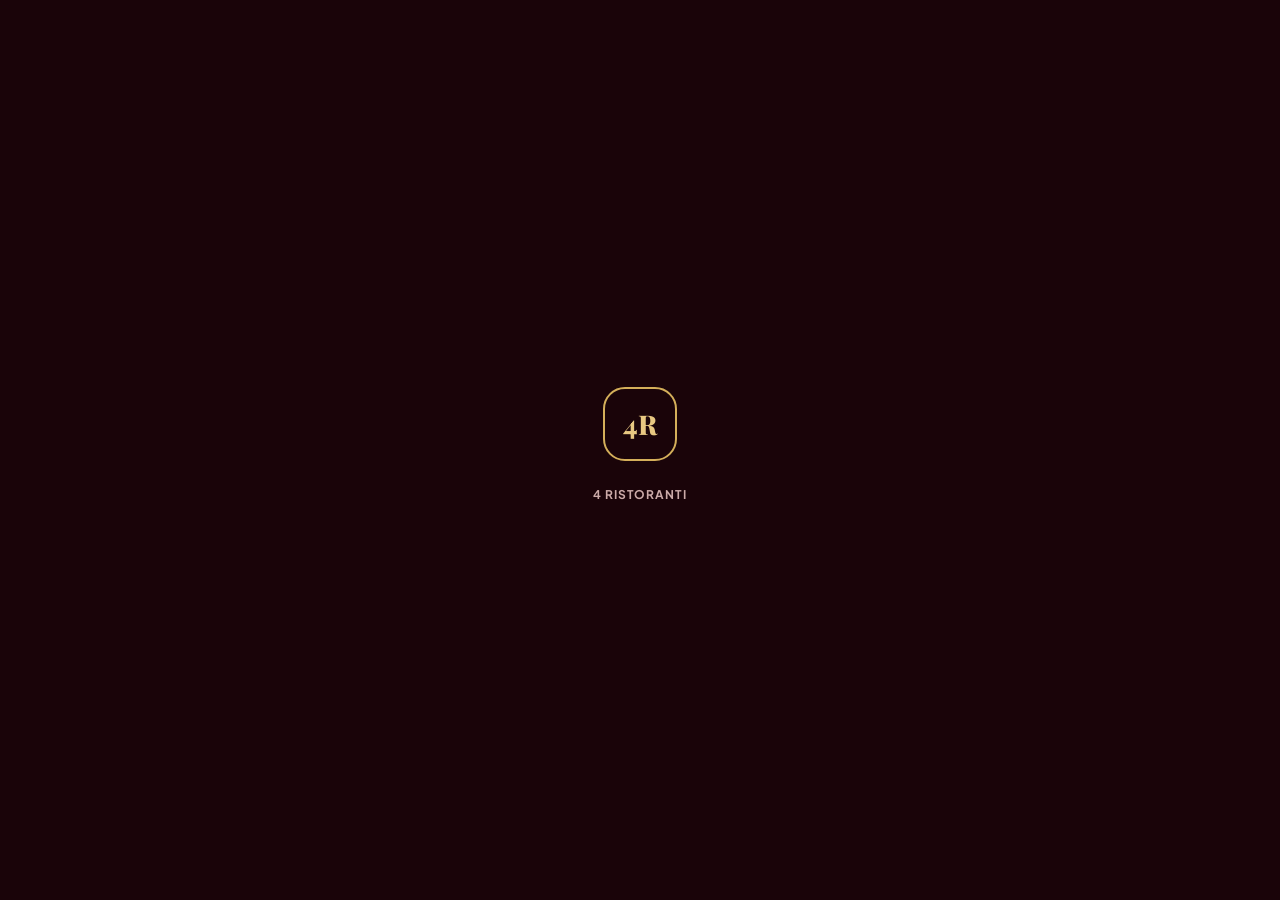
==== index.html @ a29dbe05 "Initial commit: 4 Ristoranti app PWA/SPA in HTML+Tailwind+JS puro per tracciare e valutare i ristora" ====
<!DOCTYPE html>
<html lang="it">
<head>
<meta charset="UTF-8">
<meta name="viewport" content="width=device-width, initial-scale=1.0, viewport-fit=cover">
<title>4 Ristoranti</title>
<meta name="description" content="La nostra classifica personale dei ristoranti provati insieme.">
<meta name="theme-color" content="#3d0a15">
<link rel="manifest" href="manifest.json">
<link rel="icon" href="icons/icon-192.png">
<link rel="apple-touch-icon" href="icons/apple-touch-icon.png">
<link rel="preconnect" href="https://fonts.googleapis.com">
<link rel="preconnect" href="https://fonts.gstatic.com" crossorigin>
<link href="https://fonts.googleapis.com/css2?family=Playfair+Display:wght@600;700;800&family=Plus+Jakarta+Sans:wght@400;500;600;700;800&display=swap" rel="stylesheet">
<script src="https://cdn.tailwindcss.com"></script>
<script src="https://cdn.jsdelivr.net/npm/@supabase/supabase-js@2/dist/umd/supabase.js"></script>
<link rel="stylesheet" href="css/style.css">
</head>
<body>

<!-- ==================== LOADING SPLASH ==================== -->
<div id="splash" class="splash">
  <div class="splash-badge">4R</div>
  <p class="splash-text">4 Ristoranti</p>
</div>

<!-- ==================== LOGIN SCREEN ==================== -->
<div id="login-screen" class="login-screen" hidden>
  <div class="login-card">
    <div class="login-badge">4R</div>
    <h1 class="login-title">4 Ristoranti</h1>
    <p class="login-subtitle">Il nostro elenco privato dei posti provati insieme</p>
    <form id="login-form" class="login-form">
      <label class="field-label" for="login-email">Email</label>
      <input id="login-email" class="field-input" type="email" autocomplete="username" required placeholder="tu@esempio.com">
      <label class="field-label" for="login-password">Password</label>
      <input id="login-password" class="field-input" type="password" autocomplete="current-password" required placeholder="••••••••">
      <button type="submit" class="btn-primary w-full mt-2" id="login-submit">Accedi</button>
      <p id="login-error" class="login-error" hidden></p>
    </form>
    <p class="login-hint">Accesso riservato: gli account si creano dal pannello Supabase (vedi README).</p>
  </div>
</div>

<!-- ==================== APP ==================== -->
<div id="app" hidden>

  <header id="topbar">
    <div class="topbar-inner">
      <div class="brand">
        <div class="brand-badge">4R</div>
        <div>
          <h1 class="brand-title">4 Ristoranti</h1>
          <p class="brand-subtitle">La nostra classifica personale</p>
        </div>
      </div>
      <button id="logout-btn" class="icon-btn" title="Esci" aria-label="Esci">
        <svg viewBox="0 0 24 24" width="20" height="20" fill="none" stroke="currentColor" stroke-width="2"><path d="M9 21H5a2 2 0 0 1-2-2V5a2 2 0 0 1 2-2h4"/><polyline points="16 17 21 12 16 7"/><line x1="21" y1="12" x2="9" y2="12"/></svg>
      </button>
    </div>

    <div class="stats-row">
      <div class="stat-chip"><span id="stat-count" class="stat-chip-num">0</span> ristoranti</div>
      <div class="stat-chip"><span id="stat-avg" class="stat-chip-num">–</span> media generale</div>
      <div class="stat-chip"><span id="stat-best" class="stat-chip-num">–</span> miglior voto</div>
    </div>

    <div class="controls-row">
      <input id="search-input" class="field-input flex-1 min-w-[160px]" type="search" placeholder="🔎 Cerca un ristorante...">
      <select id="sort-select" class="field-input">
        <option value="data_desc">Data: più recenti</option>
        <option value="data_asc">Data: meno recenti</option>
        <option value="voto_desc">Voto: più alto</option>
        <option value="voto_asc">Voto: più basso</option>
        <option value="nome_asc">Nome: A → Z</option>
      </select>
    </div>
  </header>

  <main id="main-content">
    <div id="grid" class="grid-wrap"></div>

    <div id="empty-state" class="empty-state" hidden>
      <div class="empty-emoji">🍽️</div>
      <p class="empty-title">Ancora nessun ristorante</p>
      <p class="empty-sub">Premi il pulsante "+" per aggiungere la vostra prima cena da valutare.</p>
    </div>

    <div id="loading-state" class="loading-state">
      <div class="spinner"></div>
      <p>Carico i ristoranti...</p>
    </div>
  </main>

  <button id="fab-add" class="fab" title="Aggiungi ristorante" aria-label="Aggiungi ristorante">
    <svg viewBox="0 0 24 24" width="28" height="28" fill="none" stroke="currentColor" stroke-width="2.4" stroke-linecap="round"><line x1="12" y1="5" x2="12" y2="19"/><line x1="5" y1="12" x2="19" y2="12"/></svg>
  </button>
</div>

<!-- ==================== DETTAGLIO MODAL ==================== -->
<div id="detail-modal" class="modal-overlay" hidden>
  <div class="modal-panel detail-panel">
    <button class="modal-close" id="detail-close" aria-label="Chiudi">✕</button>
    <div id="detail-content" class="detail-content"></div>
  </div>
</div>

<!-- ==================== FORM MODAL (crea / modifica) ==================== -->
<div id="form-modal" class="modal-overlay" hidden>
  <div class="modal-panel form-panel">
    <button class="modal-close" id="form-close" aria-label="Chiudi">✕</button>
    <h2 id="form-title" class="form-title">Nuovo ristorante</h2>

    <form id="restaurant-form" class="restaurant-form">
      <input type="hidden" id="f-id">

      <label class="field-label" for="f-nome">Nome del ristorante *</label>
      <input id="f-nome" class="field-input" type="text" required placeholder="Es. Trattoria da Luigi">

      <label class="field-label" for="f-data">Data della visita</label>
      <input id="f-data" class="field-input" type="date">

      <label class="field-label" for="f-descrizione">Descrizione breve</label>
      <textarea id="f-descrizione" class="field-input" rows="2" placeholder="Due parole sul locale, il tipo di cucina, l'atmosfera..."></textarea>

      <div class="ratings-block">
        <div class="rating-row" data-cat="location">
          <span class="rating-label">🏰 Location</span>
          <div class="star-input-mount"></div>
          <span class="rating-value">0.0</span>
        </div>
        <div class="rating-row" data-cat="menu">
          <span class="rating-label">📜 Menu</span>
          <div class="star-input-mount"></div>
          <span class="rating-value">0.0</span>
        </div>
        <div class="rating-row" data-cat="servizio">
          <span class="rating-label">🤵 Servizio</span>
          <div class="star-input-mount"></div>
          <span class="rating-value">0.0</span>
        </div>
        <div class="rating-row" data-cat="prezzo">
          <span class="rating-label">💶 Prezzo</span>
          <div class="star-input-mount"></div>
          <span class="rating-value">0.0</span>
        </div>
      </div>

      <div class="media-preview">
        <span class="media-preview-label">Media finale</span>
        <span id="form-media-value" class="media-preview-value">0.0</span>
      </div>

      <label class="field-label" for="f-note">Note personali</label>
      <textarea id="f-note" class="field-input" rows="2" placeholder='Es. "Da riprovare la cacio e pepe", "Tavolo esterno ventilato"...'></textarea>

      <label class="field-label">Foto</label>
      <div id="photo-drop" class="photo-drop">
        <input id="f-foto" type="file" accept="image/*" multiple hidden>
        <p>📷 Tocca per aggiungere foto (puoi selezionarne più di una)</p>
      </div>
      <div id="photo-preview-grid" class="photo-preview-grid"></div>

      <label class="field-label" for="f-autore">Aggiunto da <span class="text-[.7rem] font-normal text-[color:var(--text-lo)]">(facoltativo)</span></label>
      <input id="f-autore" class="field-input" type="text" placeholder="Es. il tuo nome">

      <div id="form-error" class="login-error" hidden></div>

      <div class="form-actions">
        <button type="button" id="form-cancel" class="btn-secondary">Annulla</button>
        <button type="submit" id="form-submit" class="btn-primary">Salva</button>
      </div>
    </form>
  </div>
</div>

<!-- ==================== LIGHTBOX FOTO ==================== -->
<div id="lightbox" class="lightbox">
  <button class="lb-btn" id="lb-close">✕</button>
  <button class="lb-btn lb-prev" id="lb-prev">‹</button>
  <img id="lightbox-img" src="" alt="">
  <button class="lb-btn lb-next" id="lb-next">›</button>
</div>

<div id="toast" class="toast"></div>

<script src="js/supabase-config.js"></script>
<script src="js/auth.js"></script>
<script src="js/db.js"></script>
<script src="js/app.js"></script>
</body>
</html>
---- css/style.css ----
:root{
  --bordeaux-0:#1a0409;
  --bordeaux-1:#2a0810;
  --bordeaux-2:#3d0a15;
  --bordeaux-3:#5b1222;
  --line:#4a1420;
  --line-soft:#331019;
  --panel:#28060d;
  --gold:#d4af5a;
  --gold-soft:#e8c882;
  --gold-dim:#8a7040;
  --text-hi:#f7ece9;
  --text-mid:#cbaaa8;
  --text-lo:#8f6b6a;
  --emerald:#34d399;
  --danger:#ef4444;
}
*{box-sizing:border-box;}
html,body{
  margin:0; min-height:100vh; overflow-x:hidden; max-width:100vw;
  background:var(--bordeaux-0); color:var(--text-hi);
  font-family:'Plus Jakarta Sans',system-ui,sans-serif;
}
body{
  background:
    radial-gradient(900px 460px at 10% -10%, #4a1220 0%, transparent 60%),
    radial-gradient(900px 500px at 100% 0%, #2a0f14 0%, transparent 55%),
    var(--bordeaux-0);
}
h1,h2,h3,.font-display{ font-family:'Playfair Display',Georgia,serif; }
::-webkit-scrollbar{ width:10px; height:10px; }
::-webkit-scrollbar-track{ background:var(--bordeaux-0); }
::-webkit-scrollbar-thumb{ background:#5a2130; border-radius:8px; }
::-webkit-scrollbar-thumb:hover{ background:#6f2a3c; }

/* ============ Splash ============ */
.splash{
  position:fixed; inset:0; z-index:2000; display:flex; flex-direction:column;
  align-items:center; justify-content:center; gap:14px; background:var(--bordeaux-0);
}
.splash-badge{
  width:74px; height:74px; border-radius:22px; border:2px solid var(--gold);
  display:flex; align-items:center; justify-content:center; font-family:'Playfair Display',serif;
  font-weight:800; font-size:1.7rem; color:var(--gold-soft);
  animation:pulseSplash 1.6s ease-in-out infinite;
}
@keyframes pulseSplash{ 0%,100%{ transform:scale(1); opacity:1; } 50%{ transform:scale(1.06); opacity:.75; } }
.splash-text{ color:var(--text-mid); letter-spacing:.08em; text-transform:uppercase; font-size:.75rem; font-weight:700; }

/* ============ Login ============ */
.login-screen{
  min-height:100vh; display:flex; align-items:center; justify-content:center; padding:24px;
}
.login-card{
  width:100%; max-width:400px; background:linear-gradient(180deg,var(--panel),var(--bordeaux-1));
  border:1px solid var(--line); border-radius:24px; padding:2.2rem 1.8rem; text-align:center;
  box-shadow:0 40px 80px -30px rgba(0,0,0,.7);
}
.login-badge{
  width:56px; height:56px; margin:0 auto 1rem; border-radius:16px; border:2px solid var(--gold);
  display:flex; align-items:center; justify-content:center; font-family:'Playfair Display',serif;
  font-weight:800; font-size:1.3rem; color:var(--gold-soft);
}
.login-title{ font-size:1.6rem; font-weight:800; margin:0 0 .3rem; color:var(--text-hi); }
.login-subtitle{ color:var(--text-mid); font-size:.85rem; margin:0 0 1.6rem; }
.login-form{ display:flex; flex-direction:column; gap:.7rem; text-align:left; }
.login-error{
  color:#fca5a5; background:rgba(239,68,68,.12); border:1px solid rgba(239,68,68,.35);
  border-radius:10px; padding:.55rem .8rem; font-size:.8rem; margin:.3rem 0 0;
}
.login-hint{ color:var(--text-lo); font-size:.72rem; margin-top:1.3rem; line-height:1.4; }

/* ============ Shared form fields ============ */
.field-label{ font-size:.72rem; font-weight:700; color:var(--text-mid); text-transform:uppercase; letter-spacing:.03em; margin-top:.4rem; }
.field-input{
  background:var(--bordeaux-1); border:1px solid var(--line); color:var(--text-hi);
  border-radius:12px; padding:.6rem .85rem; font-size:.9rem; font-family:inherit;
  outline:none; transition:border-color .15s ease, box-shadow .15s ease; width:100%;
}
.field-input::placeholder{ color:var(--text-lo); }
.field-input:focus{ border-color:var(--gold); box-shadow:0 0 0 3px rgba(212,175,90,.18); }
textarea.field-input{ resize:vertical; min-height:52px; }

.btn-primary{
  background:linear-gradient(135deg,var(--gold),#b8863f); color:#2a1200; font-weight:800;
  border:none; border-radius:12px; padding:.7rem 1.2rem; font-size:.9rem; cursor:pointer;
  transition:transform .15s ease, box-shadow .15s ease; box-shadow:0 10px 24px -10px rgba(212,175,90,.55);
}
.btn-primary:hover{ transform:translateY(-1px); box-shadow:0 14px 28px -10px rgba(212,175,90,.7); }
.btn-primary:disabled{ opacity:.6; cursor:not-allowed; transform:none; }
.btn-secondary{
  background:var(--bordeaux-1); color:var(--text-mid); font-weight:700; border:1px solid var(--line);
  border-radius:12px; padding:.7rem 1.2rem; font-size:.9rem; cursor:pointer; transition:background .15s ease;
}
.btn-secondary:hover{ background:var(--bordeaux-2); color:var(--text-hi); }
.btn-danger{
  background:rgba(239,68,68,.12); color:#fca5a5; font-weight:700; border:1px solid rgba(239,68,68,.35);
  border-radius:12px; padding:.6rem 1rem; font-size:.85rem; cursor:pointer; transition:background .15s ease;
}
.btn-danger:hover{ background:rgba(239,68,68,.22); }

.icon-btn{
  width:40px; height:40px; border-radius:12px; display:flex; align-items:center; justify-content:center;
  background:var(--bordeaux-1); border:1px solid var(--line); color:var(--text-mid); cursor:pointer;
  transition:background .15s ease, color .15s ease;
}
.icon-btn:hover{ background:var(--bordeaux-2); color:var(--gold-soft); }

/* ============ Topbar ============ */
#topbar{
  position:sticky; top:0; z-index:40; background:linear-gradient(180deg,rgba(26,4,9,.96),rgba(26,4,9,.9));
  backdrop-filter:blur(14px); border-bottom:1px solid var(--line-soft); padding:1rem 1rem .9rem;
}
.topbar-inner{ display:flex; align-items:center; justify-content:space-between; gap:1rem; max-width:1200px; margin:0 auto; }
.brand{ display:flex; align-items:center; gap:.7rem; }
.brand-badge{
  width:42px; height:42px; border-radius:13px; border:2px solid var(--gold); flex:none;
  display:flex; align-items:center; justify-content:center; font-family:'Playfair Display',serif;
  font-weight:800; color:var(--gold-soft);
}
.brand-title{ font-size:1.2rem; font-weight:800; margin:0; line-height:1.1; color:var(--text-hi); }
.brand-subtitle{ font-size:.72rem; color:var(--text-lo); margin:0; }

.stats-row{ display:flex; gap:.5rem; flex-wrap:wrap; max-width:1200px; margin:.85rem auto 0; }
.stat-chip{
  background:var(--bordeaux-1); border:1px solid var(--line); border-radius:999px; padding:.4rem .8rem;
  font-size:.74rem; color:var(--text-mid);
}
.stat-chip-num{ font-weight:800; color:var(--gold-soft); }

.controls-row{ display:flex; gap:.5rem; flex-wrap:wrap; max-width:1200px; margin:.7rem auto 0; }

/* ============ Grid & cards ============ */
#main-content{ max-width:1200px; margin:0 auto; padding:1.3rem 1rem 6rem; }
.grid-wrap{
  display:grid; gap:1.1rem; grid-template-columns:repeat(1,minmax(0,1fr));
}
@media(min-width:640px){ .grid-wrap{ grid-template-columns:repeat(2,minmax(0,1fr)); } }
@media(min-width:1024px){ .grid-wrap{ grid-template-columns:repeat(3,minmax(0,1fr)); } }

.r-card{
  background:linear-gradient(180deg,var(--panel),var(--bordeaux-1)); border:1px solid var(--line-soft);
  border-radius:20px; overflow:hidden; cursor:pointer; transition:transform .18s ease, border-color .18s ease, box-shadow .18s ease;
  display:flex; flex-direction:column;
}
.r-card:hover{ transform:translateY(-3px); border-color:var(--gold-dim); box-shadow:0 24px 44px -24px rgba(0,0,0,.75); }
.r-card-cover{
  width:100%; aspect-ratio:16/10; object-fit:cover; background:var(--bordeaux-2);
  display:flex; align-items:center; justify-content:center; font-size:2.2rem; color:var(--line);
}
.r-card-body{ padding:.95rem 1.05rem 1.1rem; display:flex; flex-direction:column; gap:.35rem; flex:1; }
.r-card-name{ font-size:1.05rem; font-weight:700; color:var(--text-hi); line-height:1.25; }
.r-card-date{ font-size:.72rem; color:var(--text-lo); }
.r-card-footer{ margin-top:auto; padding-top:.6rem; display:flex; align-items:center; justify-content:space-between; }
.r-card-score{
  display:flex; align-items:center; gap:.4rem; background:rgba(212,175,90,.1); border:1px solid rgba(212,175,90,.3);
  border-radius:999px; padding:.25rem .6rem .25rem .5rem;
}
.r-card-score-num{ font-weight:800; color:var(--gold-soft); font-size:.92rem; }

/* ============ Star display / input (shared overlay-clip technique) ============ */
.star-row{ position:relative; display:inline-flex; font-size:1.05rem; line-height:1; letter-spacing:.12em; }
.star-bg, .star-fg{ white-space:nowrap; }
.star-bg{ color:#4a2230; }
.star-fg{ position:absolute; top:0; left:0; overflow:hidden; color:var(--gold); }
.star-row.small{ font-size:.82rem; }
.star-row.large{ font-size:1.7rem; }

.star-input-mount .star-row{ cursor:pointer; touch-action:manipulation; padding:2px 0; }
.star-input-mount .star-row:focus{ outline:2px solid var(--gold); outline-offset:3px; border-radius:4px; }

/* ============ Ratings block (form) ============ */
.ratings-block{ display:flex; flex-direction:column; gap:.55rem; background:var(--bordeaux-1); border:1px solid var(--line); border-radius:14px; padding:.8rem .9rem; margin-top:.3rem; }
.rating-row{ display:flex; align-items:center; gap:.6rem; }
.rating-label{ font-size:.82rem; color:var(--text-mid); width:6.2rem; flex:none; }
.rating-value{ font-size:.8rem; font-weight:700; color:var(--gold-soft); width:2.2rem; text-align:right; flex:none; }

.media-preview{
  display:flex; align-items:center; justify-content:space-between; background:rgba(212,175,90,.08);
  border:1px solid rgba(212,175,90,.3); border-radius:14px; padding:.65rem .95rem; margin-top:.2rem;
}
.media-preview-label{ font-size:.78rem; color:var(--text-mid); font-weight:600; }
.media-preview-value{ font-family:'Playfair Display',serif; font-size:1.3rem; font-weight:800; color:var(--gold-soft); }

/* ============ Photo upload ============ */
.photo-drop{
  border:1.5px dashed var(--line); border-radius:14px; padding:1.1rem; text-align:center; cursor:pointer;
  color:var(--text-mid); font-size:.82rem; transition:border-color .15s ease, background .15s ease;
}
.photo-drop:hover{ border-color:var(--gold-dim); background:rgba(212,175,90,.05); }
.photo-preview-grid{ display:grid; grid-template-columns:repeat(4,1fr); gap:.5rem; margin-top:.1rem; }
.photo-thumb{ position:relative; aspect-ratio:1; border-radius:10px; overflow:hidden; background:var(--bordeaux-2); }
.photo-thumb img{ width:100%; height:100%; object-fit:cover; }
.photo-thumb-remove{
  position:absolute; top:3px; right:3px; width:22px; height:22px; border-radius:999px; border:none;
  background:rgba(10,2,4,.75); color:#fff; font-size:.75rem; cursor:pointer; display:flex; align-items:center; justify-content:center;
}
.photo-thumb-uploading{
  position:absolute; inset:0; display:flex; align-items:center; justify-content:center; background:rgba(10,2,4,.55);
  font-size:.65rem; color:var(--gold-soft);
}

/* ============ FAB ============ */
.fab{
  position:fixed; right:1.4rem; bottom:1.6rem; z-index:50; width:60px; height:60px; border-radius:999px;
  background:linear-gradient(135deg,var(--gold),#a5732f); color:#2a1200; border:none; cursor:pointer;
  display:flex; align-items:center; justify-content:center; box-shadow:0 16px 34px -10px rgba(212,175,90,.6);
  transition:transform .18s ease, box-shadow .18s ease;
}
.fab:hover{ transform:scale(1.06) rotate(90deg); box-shadow:0 20px 40px -8px rgba(212,175,90,.75); }
.fab:active{ transform:scale(.96); }

/* ============ Empty / loading ============ */
.empty-state, .loading-state{ text-align:center; padding:4rem 1rem; color:var(--text-lo); }
.empty-emoji{ font-size:2.6rem; margin-bottom:.8rem; }
.empty-title{ font-weight:700; color:var(--text-mid); font-size:1.02rem; }
.empty-sub{ font-size:.85rem; margin-top:.3rem; }
.spinner{
  width:34px; height:34px; border-radius:999px; border:3px solid var(--line); border-top-color:var(--gold);
  margin:0 auto 1rem; animation:spin .8s linear infinite;
}
@keyframes spin{ to{ transform:rotate(360deg); } }

/* ============ Modals ============ */
.modal-overlay{
  position:fixed; inset:0; z-index:200; background:rgba(10,2,4,.8); backdrop-filter:blur(6px);
  display:flex; align-items:flex-end; justify-content:center; opacity:0; pointer-events:none; transition:opacity .25s ease;
}
.modal-overlay.open{ opacity:1; pointer-events:auto; }
@media(min-width:720px){ .modal-overlay{ align-items:center; padding:2rem; } }

.modal-panel{
  background:linear-gradient(180deg,var(--panel),var(--bordeaux-0)); border:1px solid var(--line);
  width:100%; max-width:640px; max-height:92vh; overflow-y:auto; padding:1.6rem 1.4rem 1.8rem;
  border-radius:24px 24px 0 0; position:relative; transform:translateY(30px); transition:transform .28s cubic-bezier(.4,0,.2,1);
}
.modal-overlay.open .modal-panel{ transform:translateY(0); }
@media(min-width:720px){ .modal-panel{ border-radius:24px; } }

.modal-close{
  position:absolute; top:1rem; right:1rem; width:34px; height:34px; border-radius:999px; border:1px solid var(--line);
  background:var(--bordeaux-1); color:var(--text-mid); cursor:pointer; font-size:.9rem; z-index:2;
}
.modal-close:hover{ color:var(--text-hi); background:var(--bordeaux-2); }

.form-title{ font-size:1.3rem; font-weight:800; margin:0 0 1rem; padding-right:2rem; }
.restaurant-form{ display:flex; flex-direction:column; gap:.55rem; }
.form-actions{ display:flex; gap:.7rem; margin-top:1rem; }
.form-actions .btn-primary, .form-actions .btn-secondary{ flex:1; }

/* ============ Detail modal ============ */
.detail-content{ display:flex; flex-direction:column; gap:1.1rem; }
.detail-gallery{ display:flex; gap:.5rem; overflow-x:auto; padding-bottom:.2rem; scroll-snap-type:x mandatory; margin:0 -.2rem; }
.detail-gallery img{
  scroll-snap-align:start; flex:none; width:78%; max-width:340px; aspect-ratio:4/3; object-fit:cover;
  border-radius:14px; cursor:zoom-in; border:1px solid var(--line-soft);
}
.detail-gallery-empty{ text-align:center; padding:2.4rem 0; color:var(--text-lo); font-size:2rem; background:var(--bordeaux-1); border-radius:14px; }

.detail-hero{ display:flex; align-items:center; gap:1rem; flex-wrap:wrap; }
.detail-name{ font-size:1.5rem; font-weight:800; margin:0; flex:1; min-width:180px; }
.detail-score-badge{
  display:flex; flex-direction:column; align-items:center; justify-content:center; width:86px; height:86px;
  border-radius:999px; background:radial-gradient(circle at 35% 30%, #4a2a12, var(--bordeaux-2));
  border:2px solid var(--gold); flex:none;
}
.detail-score-num{ font-family:'Playfair Display',serif; font-weight:800; font-size:1.5rem; color:var(--gold-soft); line-height:1; }
.detail-score-label{ font-size:.55rem; text-transform:uppercase; letter-spacing:.06em; color:var(--text-lo); margin-top:.15rem; }

.detail-meta{ font-size:.82rem; color:var(--text-mid); display:flex; gap:1rem; flex-wrap:wrap; }
.detail-desc{ font-size:.9rem; color:var(--text-mid); line-height:1.5; }

.detail-ratings{ display:flex; flex-direction:column; gap:.5rem; background:var(--bordeaux-1); border:1px solid var(--line); border-radius:14px; padding:.9rem 1rem; }
.detail-rating-row{ display:flex; align-items:center; justify-content:space-between; gap:.6rem; }
.detail-rating-row .rating-label{ width:auto; flex:1; }

.detail-note-box{ background:rgba(212,175,90,.07); border:1px dashed rgba(212,175,90,.4); border-radius:14px; padding:.85rem 1rem; font-size:.86rem; color:var(--text-hi); line-height:1.5; white-space:pre-wrap; }

.detail-actions{ display:flex; gap:.7rem; }
.detail-actions button{ flex:1; }

/* ============ Lightbox ============ */
.lightbox{
  position:fixed; inset:0; z-index:300; background:rgba(5,1,2,.94); display:flex; align-items:center; justify-content:center;
  opacity:0; pointer-events:none; transition:opacity .25s ease; padding:1.5rem;
}
.lightbox.open{ opacity:1; pointer-events:auto; }
.lightbox img{ max-width:min(92vw,1000px); max-height:82vh; border-radius:12px; object-fit:contain; }
.lb-btn{
  position:absolute; top:50%; transform:translateY(-50%); width:46px; height:46px; border-radius:999px;
  background:rgba(255,255,255,.08); border:1px solid rgba(255,255,255,.2); color:#fff; font-size:1.3rem; cursor:pointer;
}
.lb-prev{ left:1rem; } .lb-next{ right:1rem; }
#lb-close{ position:absolute; top:1.2rem; right:1.2rem; transform:none; }

/* ============ Toast ============ */
.toast{
  position:fixed; left:50%; bottom:24px; transform:translate(-50%,20px); z-index:1000;
  background:linear-gradient(135deg,var(--panel),var(--bordeaux-1)); border:1px solid var(--line);
  color:var(--text-hi); padding:.8rem 1.2rem; border-radius:14px; font-size:.85rem; font-weight:600;
  box-shadow:0 20px 40px -15px rgba(0,0,0,.7); opacity:0; pointer-events:none; transition:opacity .3s ease, transform .3s ease;
  max-width:90vw; text-align:center;
}
.toast.show{ opacity:1; transform:translate(-50%,0); }
.toast.error{ border-color:rgba(239,68,68,.5); color:#fca5a5; }
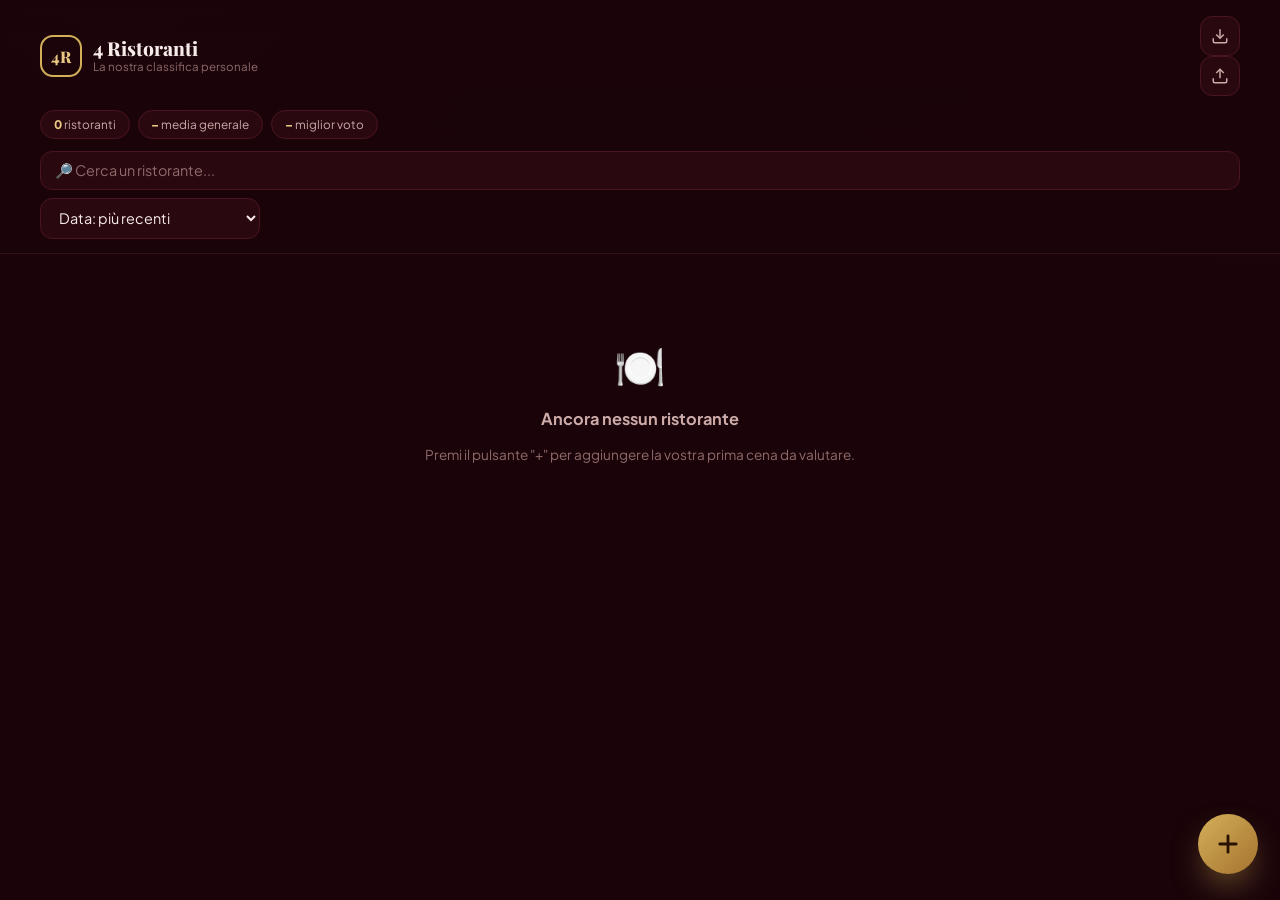
==== commit c65af941: "Sostituisce Supabase con IndexedDB locale, 2 pagine autonome Niente account/server: index_ristoranti" ====
--- a/index.html
+++ b/index.html
@@ -2,191 +2,13 @@
 <html lang="it">
 <head>
 <meta charset="UTF-8">
-<meta name="viewport" content="width=device-width, initial-scale=1.0, viewport-fit=cover">
+<meta http-equiv="refresh" content="0; url=index_ristoranti.html">
 <title>4 Ristoranti</title>
-<meta name="description" content="La nostra classifica personale dei ristoranti provati insieme.">
-<meta name="theme-color" content="#3d0a15">
-<link rel="manifest" href="manifest.json">
-<link rel="icon" href="icons/icon-192.png">
-<link rel="apple-touch-icon" href="icons/apple-touch-icon.png">
-<link rel="preconnect" href="https://fonts.googleapis.com">
-<link rel="preconnect" href="https://fonts.gstatic.com" crossorigin>
-<link href="https://fonts.googleapis.com/css2?family=Playfair+Display:wght@600;700;800&family=Plus+Jakarta+Sans:wght@400;500;600;700;800&display=swap" rel="stylesheet">
-<script src="https://cdn.tailwindcss.com"></script>
-<script src="https://cdn.jsdelivr.net/npm/@supabase/supabase-js@2/dist/umd/supabase.js"></script>
-<link rel="stylesheet" href="css/style.css">
 </head>
 <body>
-
-<!-- ==================== LOADING SPLASH ==================== -->
-<div id="splash" class="splash">
-  <div class="splash-badge">4R</div>
-  <p class="splash-text">4 Ristoranti</p>
-</div>
-
-<!-- ==================== LOGIN SCREEN ==================== -->
-<div id="login-screen" class="login-screen" hidden>
-  <div class="login-card">
-    <div class="login-badge">4R</div>
-    <h1 class="login-title">4 Ristoranti</h1>
-    <p class="login-subtitle">Il nostro elenco privato dei posti provati insieme</p>
-    <form id="login-form" class="login-form">
-      <label class="field-label" for="login-email">Email</label>
-      <input id="login-email" class="field-input" type="email" autocomplete="username" required placeholder="tu@esempio.com">
-      <label class="field-label" for="login-password">Password</label>
-      <input id="login-password" class="field-input" type="password" autocomplete="current-password" required placeholder="••••••••">
-      <button type="submit" class="btn-primary w-full mt-2" id="login-submit">Accedi</button>
-      <p id="login-error" class="login-error" hidden></p>
-    </form>
-    <p class="login-hint">Accesso riservato: gli account si creano dal pannello Supabase (vedi README).</p>
-  </div>
-</div>
-
-<!-- ==================== APP ==================== -->
-<div id="app" hidden>
-
-  <header id="topbar">
-    <div class="topbar-inner">
-      <div class="brand">
-        <div class="brand-badge">4R</div>
-        <div>
-          <h1 class="brand-title">4 Ristoranti</h1>
-          <p class="brand-subtitle">La nostra classifica personale</p>
-        </div>
-      </div>
-      <button id="logout-btn" class="icon-btn" title="Esci" aria-label="Esci">
-        <svg viewBox="0 0 24 24" width="20" height="20" fill="none" stroke="currentColor" stroke-width="2"><path d="M9 21H5a2 2 0 0 1-2-2V5a2 2 0 0 1 2-2h4"/><polyline points="16 17 21 12 16 7"/><line x1="21" y1="12" x2="9" y2="12"/></svg>
-      </button>
-    </div>
-
-    <div class="stats-row">
-      <div class="stat-chip"><span id="stat-count" class="stat-chip-num">0</span> ristoranti</div>
-      <div class="stat-chip"><span id="stat-avg" class="stat-chip-num">–</span> media generale</div>
-      <div class="stat-chip"><span id="stat-best" class="stat-chip-num">–</span> miglior voto</div>
-    </div>
-
-    <div class="controls-row">
-      <input id="search-input" class="field-input flex-1 min-w-[160px]" type="search" placeholder="🔎 Cerca un ristorante...">
-      <select id="sort-select" class="field-input">
-        <option value="data_desc">Data: più recenti</option>
-        <option value="data_asc">Data: meno recenti</option>
-        <option value="voto_desc">Voto: più alto</option>
-        <option value="voto_asc">Voto: più basso</option>
-        <option value="nome_asc">Nome: A → Z</option>
-      </select>
-    </div>
-  </header>
-
-  <main id="main-content">
-    <div id="grid" class="grid-wrap"></div>
-
-    <div id="empty-state" class="empty-state" hidden>
-      <div class="empty-emoji">🍽️</div>
-      <p class="empty-title">Ancora nessun ristorante</p>
-      <p class="empty-sub">Premi il pulsante "+" per aggiungere la vostra prima cena da valutare.</p>
-    </div>
-
-    <div id="loading-state" class="loading-state">
-      <div class="spinner"></div>
-      <p>Carico i ristoranti...</p>
-    </div>
-  </main>
-
-  <button id="fab-add" class="fab" title="Aggiungi ristorante" aria-label="Aggiungi ristorante">
-    <svg viewBox="0 0 24 24" width="28" height="28" fill="none" stroke="currentColor" stroke-width="2.4" stroke-linecap="round"><line x1="12" y1="5" x2="12" y2="19"/><line x1="5" y1="12" x2="19" y2="12"/></svg>
-  </button>
-</div>
-
-<!-- ==================== DETTAGLIO MODAL ==================== -->
-<div id="detail-modal" class="modal-overlay" hidden>
-  <div class="modal-panel detail-panel">
-    <button class="modal-close" id="detail-close" aria-label="Chiudi">✕</button>
-    <div id="detail-content" class="detail-content"></div>
-  </div>
-</div>
-
-<!-- ==================== FORM MODAL (crea / modifica) ==================== -->
-<div id="form-modal" class="modal-overlay" hidden>
-  <div class="modal-panel form-panel">
-    <button class="modal-close" id="form-close" aria-label="Chiudi">✕</button>
-    <h2 id="form-title" class="form-title">Nuovo ristorante</h2>
-
-    <form id="restaurant-form" class="restaurant-form">
-      <input type="hidden" id="f-id">
-
-      <label class="field-label" for="f-nome">Nome del ristorante *</label>
-      <input id="f-nome" class="field-input" type="text" required placeholder="Es. Trattoria da Luigi">
-
-      <label class="field-label" for="f-data">Data della visita</label>
-      <input id="f-data" class="field-input" type="date">
-
-      <label class="field-label" for="f-descrizione">Descrizione breve</label>
-      <textarea id="f-descrizione" class="field-input" rows="2" placeholder="Due parole sul locale, il tipo di cucina, l'atmosfera..."></textarea>
-
-      <div class="ratings-block">
-        <div class="rating-row" data-cat="location">
-          <span class="rating-label">🏰 Location</span>
-          <div class="star-input-mount"></div>
-          <span class="rating-value">0.0</span>
-        </div>
-        <div class="rating-row" data-cat="menu">
-          <span class="rating-label">📜 Menu</span>
-          <div class="star-input-mount"></div>
-          <span class="rating-value">0.0</span>
-        </div>
-        <div class="rating-row" data-cat="servizio">
-          <span class="rating-label">🤵 Servizio</span>
-          <div class="star-input-mount"></div>
-          <span class="rating-value">0.0</span>
-        </div>
-        <div class="rating-row" data-cat="prezzo">
-          <span class="rating-label">💶 Prezzo</span>
-          <div class="star-input-mount"></div>
-          <span class="rating-value">0.0</span>
-        </div>
-      </div>
-
-      <div class="media-preview">
-        <span class="media-preview-label">Media finale</span>
-        <span id="form-media-value" class="media-preview-value">0.0</span>
-      </div>
-
-      <label class="field-label" for="f-note">Note personali</label>
-      <textarea id="f-note" class="field-input" rows="2" placeholder='Es. "Da riprovare la cacio e pepe", "Tavolo esterno ventilato"...'></textarea>
-
-      <label class="field-label">Foto</label>
-      <div id="photo-drop" class="photo-drop">
-        <input id="f-foto" type="file" accept="image/*" multiple hidden>
-        <p>📷 Tocca per aggiungere foto (puoi selezionarne più di una)</p>
-      </div>
-      <div id="photo-preview-grid" class="photo-preview-grid"></div>
-
-      <label class="field-label" for="f-autore">Aggiunto da <span class="text-[.7rem] font-normal text-[color:var(--text-lo)]">(facoltativo)</span></label>
-      <input id="f-autore" class="field-input" type="text" placeholder="Es. il tuo nome">
-
-      <div id="form-error" class="login-error" hidden></div>
-
-      <div class="form-actions">
-        <button type="button" id="form-cancel" class="btn-secondary">Annulla</button>
-        <button type="submit" id="form-submit" class="btn-primary">Salva</button>
-      </div>
-    </form>
-  </div>
-</div>
-
-<!-- ==================== LIGHTBOX FOTO ==================== -->
-<div id="lightbox" class="lightbox">
-  <button class="lb-btn" id="lb-close">✕</button>
-  <button class="lb-btn lb-prev" id="lb-prev">‹</button>
-  <img id="lightbox-img" src="" alt="">
-  <button class="lb-btn lb-next" id="lb-next">›</button>
-</div>
-
-<div id="toast" class="toast"></div>
-
-<script src="js/supabase-config.js"></script>
-<script src="js/auth.js"></script>
-<script src="js/db.js"></script>
-<script src="js/app.js"></script>
+<!-- GitHub Pages apre sempre "index.html" per l'URL principale del sito:
+     questo file fa solo da ponte verso la vera pagina, index_ristoranti.html -->
+<p>Apertura di <a href="index_ristoranti.html">4 Ristoranti</a>...</p>
+<script>location.replace('index_ristoranti.html');</script>
 </body>
 </html>
